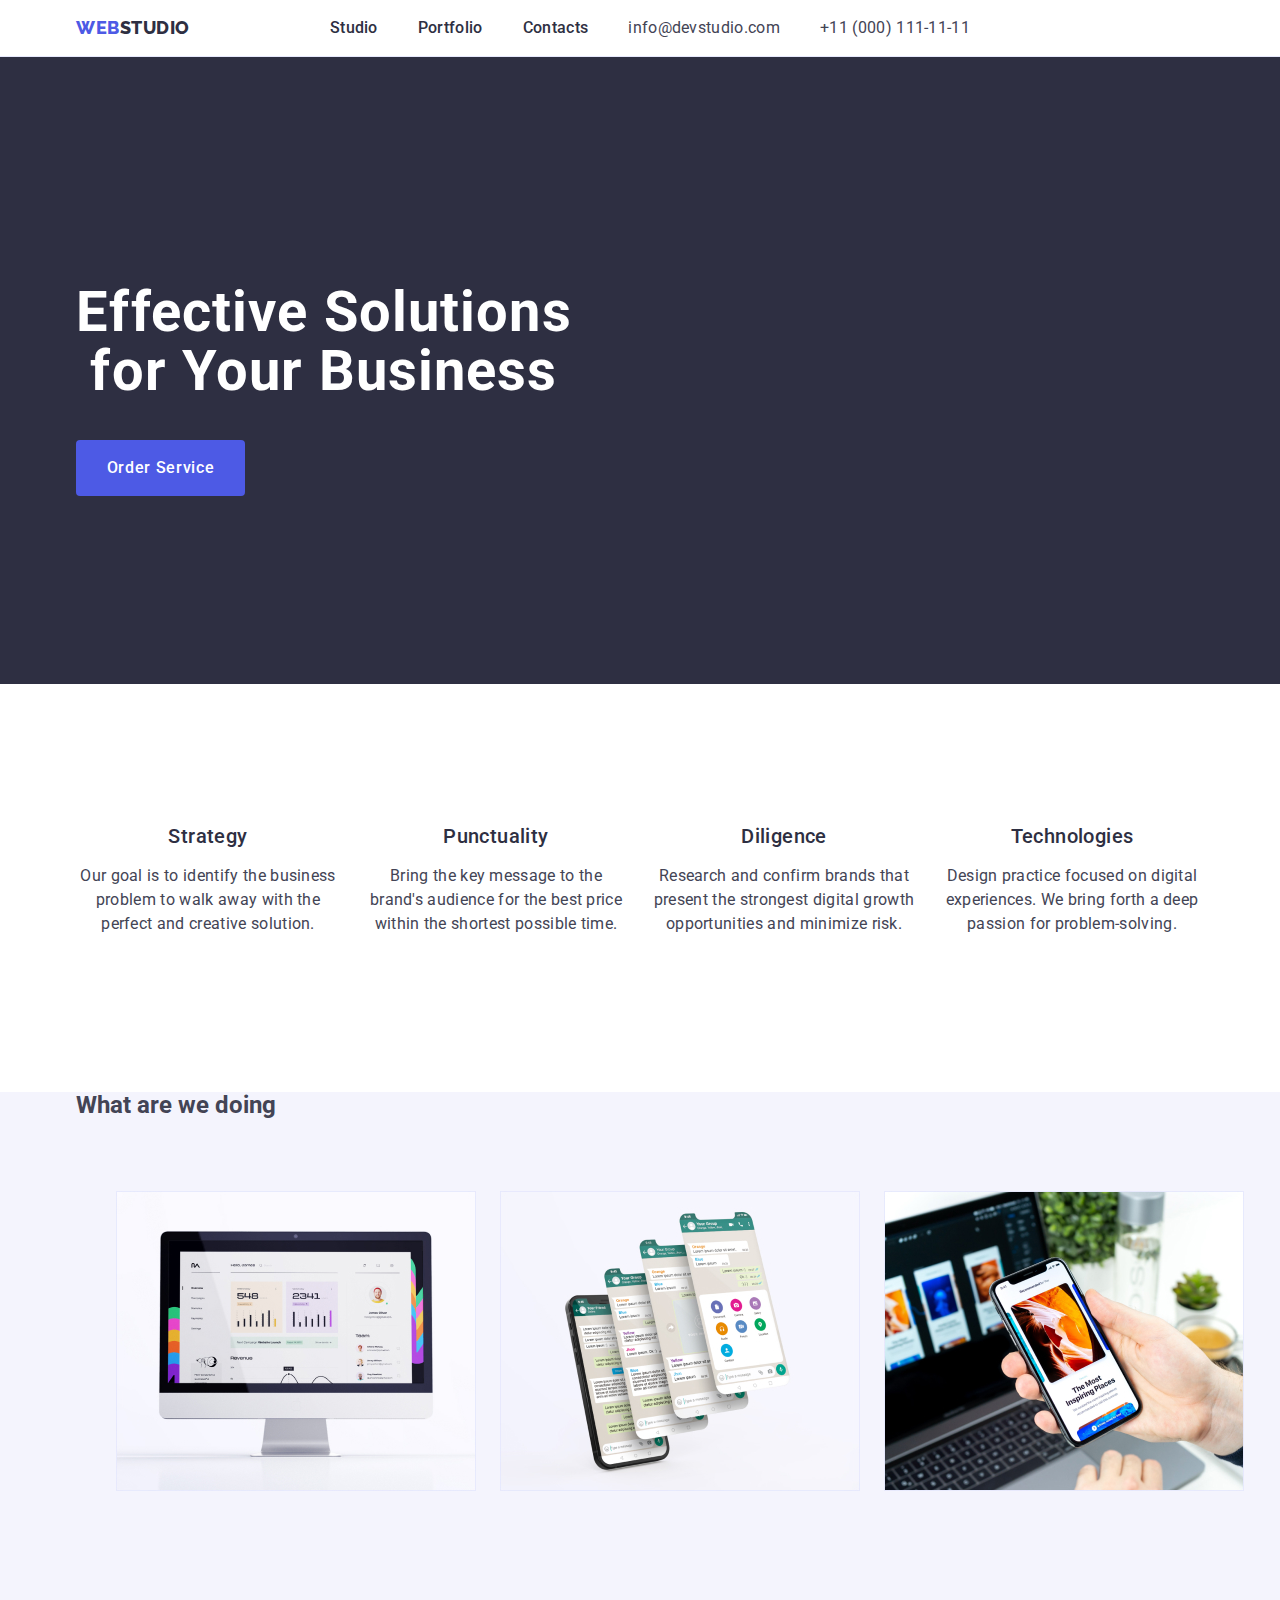
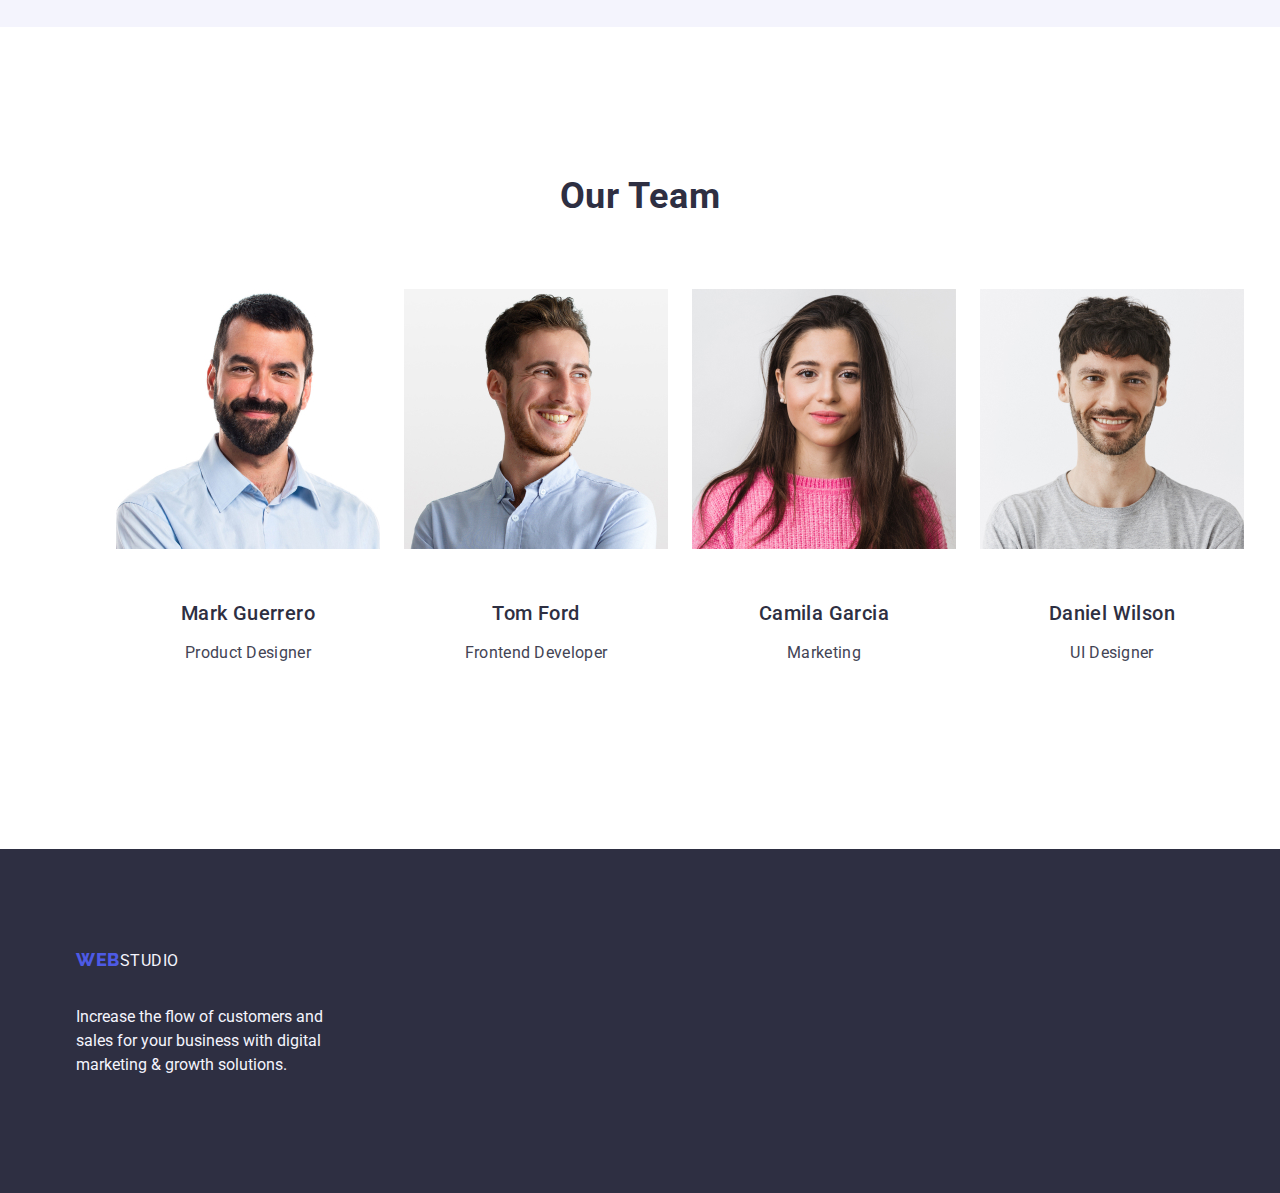
==== index.html @ 70e7e269 "ap" ====
<!DOCTYPE html>
<html lang="en">
<head>
    <meta charset="UTF-8">
    <meta http-equiv="X-UA-Compatible" content="IE=edge">
    <meta name="viewport" content="width-device-width, initial -scale-1.0">
    <meta
        name="description"
        content="Effective Solutions
        for Your Business"
    >
    <title>
        WebStudio
    </title>
    <link rel="preconnect" href="https://fonts.googleapis.com">
    <link rel="preconnect" href="https://fonts.gstatic.com" crossorigin>
    <link href="https://fonts.googleapis.com/css2?family=Raleway:wght@800&family=Roboto:wght@400;500;700&display=swap" rel="stylesheet">
    <link rel="stylesheet" href="https://cdnjs.cloudflare.com/ajax/libs/modern-normalize/1.1.0/modern-normalize.min.css"/>
    <link rel="icon" type="image/png" sizes="32x32" href="./images/favicon-32x32.png">
    <link rel="stylesheet" href="./css/styles.css">
    
</head>
<body>
    
    <header class="header">
        <div class="navigator container">

    

        <nav class="discript"> 
            <a class="logo link" href="./index.html">Web<span class="span link">Studio</span></a>
            
            <ul class="page list">
                <li>
                    <a class="nav link" href="./index.html">Studio</a>
                </li>
                <li>
                    <a class="nav link" href="./portfolio.html">Portfolio</a>
                </li>
                <li>
                     <a class="nav link" href="">Contacts</a>
                </li>
            </ul>
            
            
        </nav>
            <address>
                <ul class="contakts list">
                    <li>
                    <a class="contakt link" href="mailto:info@devstudio.com" target="_blank" rel="noopener noreferrer">info@devstudio.com</a>
                    </li>
                    <li>
                    <a class="contakt link" href="tel:+110001111111">+11 (000) 111-11-11</a>
                    </li>

                </ul>
            
            </address>
        </div>          
        
    </header>
    
    <main>
        
        <section class="hero">
            <div class="container">
            
            <h1 class="hero-solution">Effective Solutions
                for Your Business
            </h1>
            <button type="button" class="btn">Order Service</button>
            </div>
            

        </section>
        
        <section class="strategy">
            <div class="container">
            <h2 class="hidden" hidden>не може бути пустим </h2>
            <ul class="techno list">
                <li class="element">
                    <h3 class="name">Strategy</h3>
                    <p class="front">Our goal is to identify the business
                    problem to walk away with the perfect and creative solution.
                    </p>
                </li>
                <li class="element">
                    <h3 class="name">Punctuality</h3>
                    <p class="front">Bring the key message to the brand's audience for the best price within the shortest possible time.
                    </p>
                </li>
                <li class="element">
                    <h3 class="name">Diligence</h3>
                    <p class="front">Research and confirm brands that present the strongest digital growth opportunities and minimize risk.
                    </p>
                </li>
                <li class="element">
                    <h3 class="name">Technologies</h3>
                    <p class="front">Design practice focused on digital experiences. We bring forth a deep passion for problem-solving.           
                    </p>
                </li>
            </ul>
            </div>
            
            

        </section>
        <section class="foto">
            <div class="container">
            <h2 class="work">What are we doing</h2>
            <ul class="rectangle list">
                <li class="what">
                    <img  src="./images/Rectangle71.jpg" alt="Rectangle 71" width="360">
                </li>
                <li class="what">
                    <img  src="./images/Rectangle71(1).jpg" alt="Rectangle 71 (1)" width="360">
                </li>
                <li class="what">
                    <img  src="./images/Rectangle71(2).jpg" alt="Rectangle 7 (2)" width="360">
                </li>
            </ul>
            </div>
            
    
        </section>
        <section class="comand">
            <div class="container">
            <h2 class="team">Our Team</h2>
            <ul class="item list">
                <li class="team-item">
                
                    <img src="./images/img.jpg" alt="img.jpg" width="264">
                    <div class="people">
                
                    <h3 class="name">Mark Guerrero</h3>
                    <p class="front">Product Designer</p>
                    </div>
                </li>
                <li class="team-item">
                
                    <img src="./images/img(1).jpg" alt="img (1).jpg" width="264">
                    <div class="people">
                    <h3 class="name">Tom Ford</h3>
                    <p class="front">Frontend Developer</p>
                    </div>
                </li>
                <li class="team-item">
                
                    <img src="./images/img(2).jpg" alt="img (2).jpg" width="264">
                    <div class="people">
                    <h3 class="name">Camila Garcia</h3>
                    <p class="front">Marketing</p>
                    </div>
                </li>
                <li class="team-item">
                
                    <img src="./images/img(3).jpg" alt="img (3).jpg" width="264">
                    <div class="people">
                    <h3 class="name">Daniel Wilson</h3>
                    <p class="front">UI Designer</p>
                    </div>
                </li>
            </ul>
            </div>
            
            
            
            
                

        </section>
    </main>
    <footer class="footer">
        <div class="container">
        <a  href="./index.html" class="web link">Web<span class="studio link">Studio</span></a>                       
        <p class="text">Increase the flow of customers and sales for your business with digital marketing & growth solutions.</p>
        </div>  
        
        
    </footer>
    
        
</body>
</html>
---- css/styles.css ----
:root {
     --back-color: #ffffff;
     --navy-blue: #2e2f42;
     --cloud: #f4f4fd;
     --iris: #4d5ae5;
     --ocean: #404bbf;
     --slate: #434455;
}
body {
    font-family: "Roboto", sans-serif;
    color: var(--slate);
    background-color: var(--back-color);
    margin-left: auto;
    margin-right: auto;
    margin: 0%;
    padding: 0%;
}
.logo {
     font-family: "Raleway", sans-serif;
     font-weight: 800;
     font-size: 18px;
     line-height: 1.17;
      letter-spacing: 0.03em;
      text-transform: uppercase;
      color: var(--iris);
      margin-right: 76px;
}
img {
    display: block;
}
      
.link {
    text-decoration: none;
}

.span {
    color: var(--navy-blue);
   
}
.list {
     list-style: none;
}
.nav {
    font-weight: 500;
    font-size: 16px;
    line-height: 1.5;
    letter-spacing: 0.02em;
    color: var(--navy-blue);
    
 }
.nav:hover,
.nav:focus {
     color: var(--ocean) ;

}
.contakt {
    font-style: normal;
   
}
.contakt {
    font-size: 16px;
    line-height: 1.5;
    letter-spacing: 0.02em;
    color: var(--slate);
}
.contakt:hover,
.contakt:focus {
    color: var(--ocean);
}
.contakts {
    display: flex;
    gap: 40px;
}
.hero {
    background-color: var(--navy-blue);
    padding: 188px 0;
}
.hero-solution {
    font-size: 56px;
    line-height: 1.07;
    text-align: center;
    letter-spacing: 0.02em;
    color: var(--back-color);
    max-width: 496px; 
}
.btn {
    background-color: var(--iris);
    font-family: "Roboto", sans-serif;
    font-weight: 500;
    font-size: 16px;
    line-height: 1.5;
    letter-spacing: 0.04em;
    letter-spacing: 0.04em;
    color: var(--back-color);
    cursor: pointer;
    display: block;
    min-width: 169px;
    height: 56px;
    border: none;
    border-radius: 4px;
}
.btn:hover,
.btn:focus {
    background-color: var(--ocean);
}
.name {
    font-weight: 500;
    font-size: 20px;
    line-height: 1.2;
    letter-spacing: 0.02em;
    color: var(--navy-blue);
    margin-bottom: 8px;
    text-align: center;
    margin-bottom: 8px;
}
.front {
    font-size: 16px;
    line-height: 1.5;
    letter-spacing: 0.02em;
    color: var(--slate);
    text-align: center;
}
.team {
    font-size: 36px;
    line-height: 1.11;
    text-align: center;
    letter-spacing: 0.02em;
    text-transform: capitalize;
    color: var(--navy-blue);
    margin-bottom: 72px;
}
.foto {
    background-color: var(--cloud);
}
.foto-studio {
    background-color: var(-back-color);
}
.team-item {
    background-color: var(--back-color);
    flex-basis: calc((100% - 72px) / 4);
    border-radius: 0px 0px 4px 4px;
}
.footer {
    background-color: var(--navy-blue);
    padding: 100px 0;
    
}
.studio {
    color: var(--back-color);
}
.text {
    color: var(-cloud);
}
.portfolio {
    background-color: var(--cloud);
    font-family: "Roboto", sans-serif;
    font-weight: 500;
    font-size: 16px;
    line-height: 1.5;
    letter-spacing: 0.04em;
    color: var(--iris);
    cursor: pointer;
    padding: 12px 24px;
    border: 1px solid #e7e9fc;
    border-radius: 4px;    
}
.portfolio:hover,
.portfolio:focus {
    color: var(--back-color);
    background-color: var(--ocean);
    border: 1px solid transparent;
}
.footer-studio {
    color: var(--cloud);
}
.web {
    
    font-family: 'Raleway', sans-serif;
    font-weight: 800;
    font-size: 18px;
    line-height: 1.17;
    letter-spacing: 0.03em;
    text-transform: uppercase;
    color:  var(--iris);
    display: inline-block;
    margin-bottom: 16px;
}
.studio {
    color: var(--cloud);
    font-family: 'Roboto';
    font-style: normal;
    font-weight: 400;
    font-size: 16px;
    line-height: 24px;
} 
.text {
    font-family: 'Roboto';
    font-style: normal;
    font-weight: 400;
    font-size: 16px;
    line-height: 24px;
    color: var(--cloud);
    max-width: 264px;
}
.header {
    border-bottom: 1px solid #e7e9fc;

}
.navigator {
    display: flex;
    align-items: center;
}
.container {
    width: 1158px;
    padding: 0 15px;
    margin: 0 auto; 

}
.discript {
    display: flex;
    align-items: center;

}
.page {
    display: flex;
    gap: 40px;
}
.nav {
    padding: 24px 0;
}
.strategy {
    padding: 120px 0;
}
.techno {
    display: flex;
    gap: 24px;
    margin: 0;
    padding: 0;
}
.element {
    margin-right: 0px;
    flex-basis: calc((100% - 72px) / 4);
   
}
.comand {
    padding: 120px 0;
}
.foto {
    padding-bottom: 120px; 
}
.work {
    margin-bottom: 72px;
}
.rectangle {
    display: flex;
    gap: 24px;
}
.what {
    flex-basis: calc((100% - 72px) / 4);
}
.item {
    display: flex;
    gap: 24px;
}
.people {
    padding: 32px 16px;
    border-radius: 0px 0px 4px 4px;
}
.offer {
    padding: 96px 0 120px;
}
.port {
    display: flex;
    justify-content: center;
    gap: 24px;
    margin-bottom: 72px;
}
.discript {
    display: flex;
    flex-wrap: wrap;
    column-gap: 24px;
    row-gap: 48px
}
.bank {
   width: calc(100% - 48px) / 3;
}
.interface {
    padding: 32px 16px;
    border: 1px solid #e7e9fc;
    border-top: none; 
}
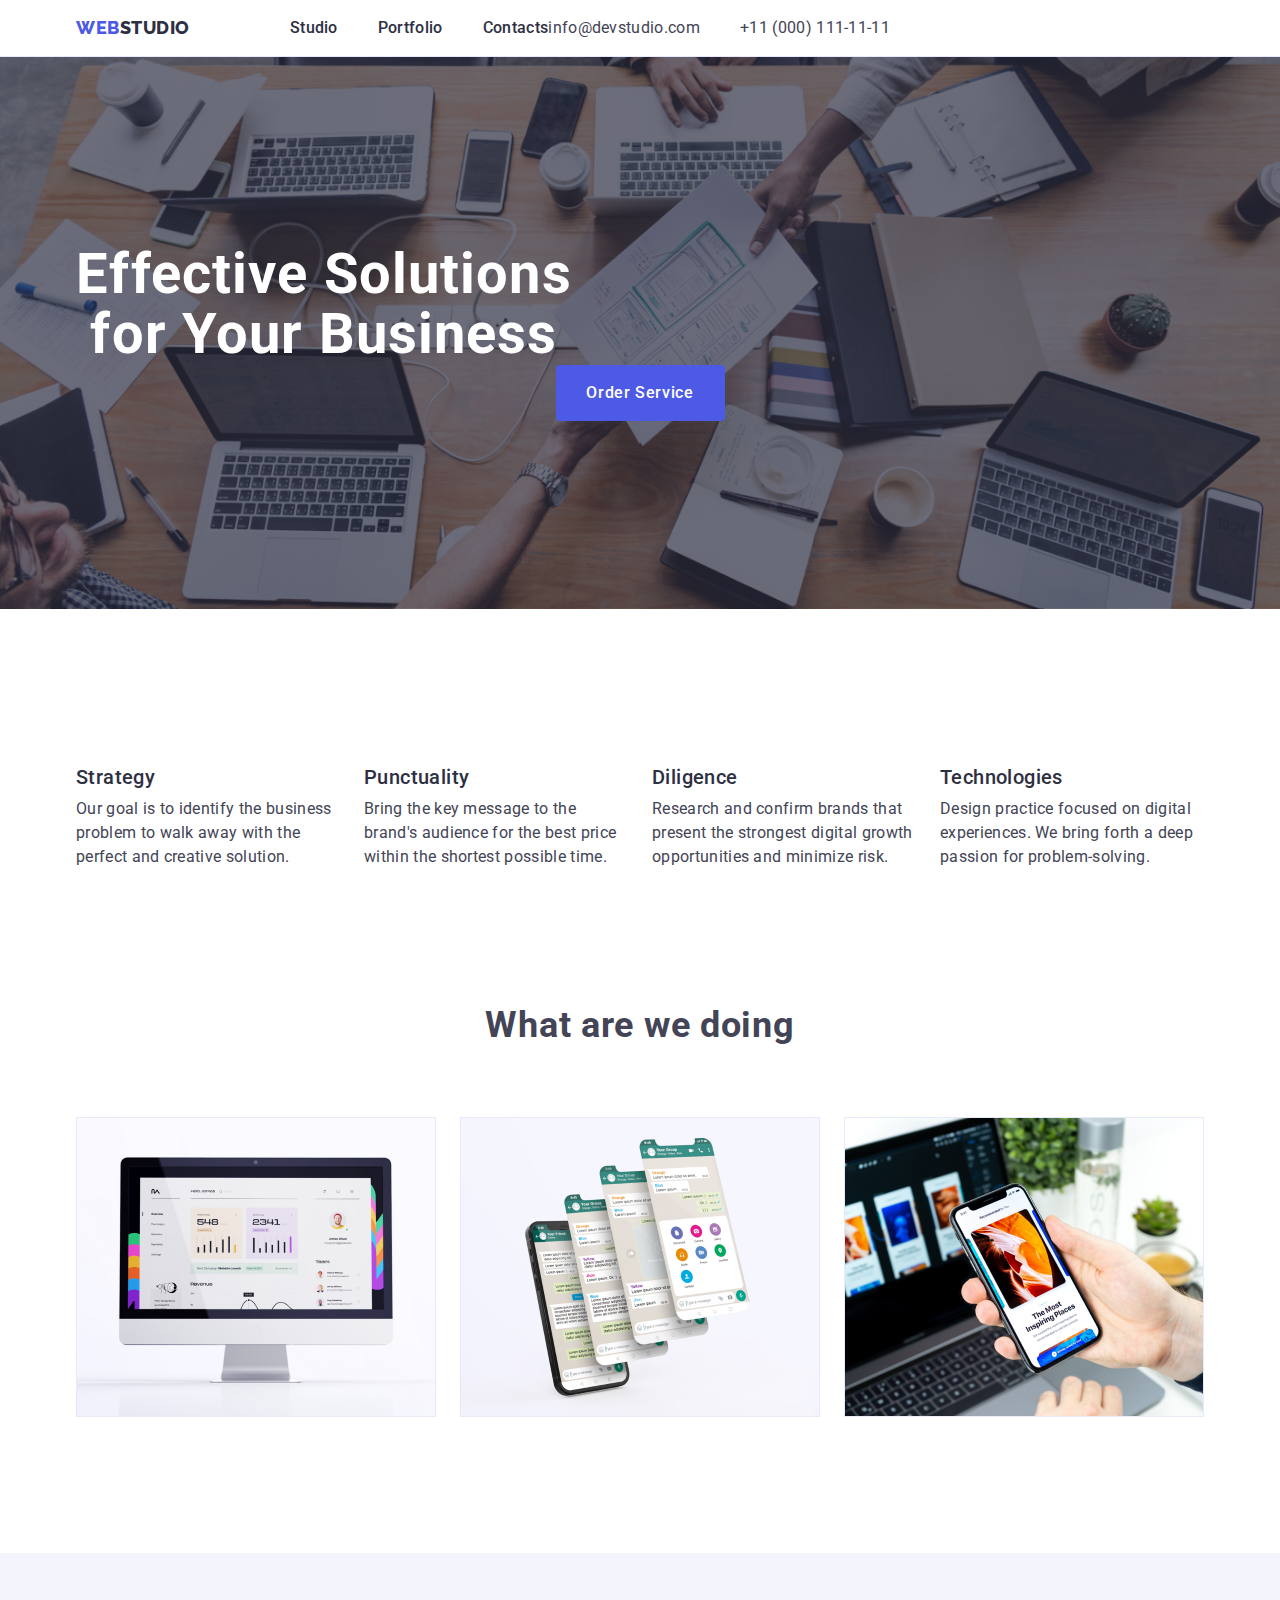
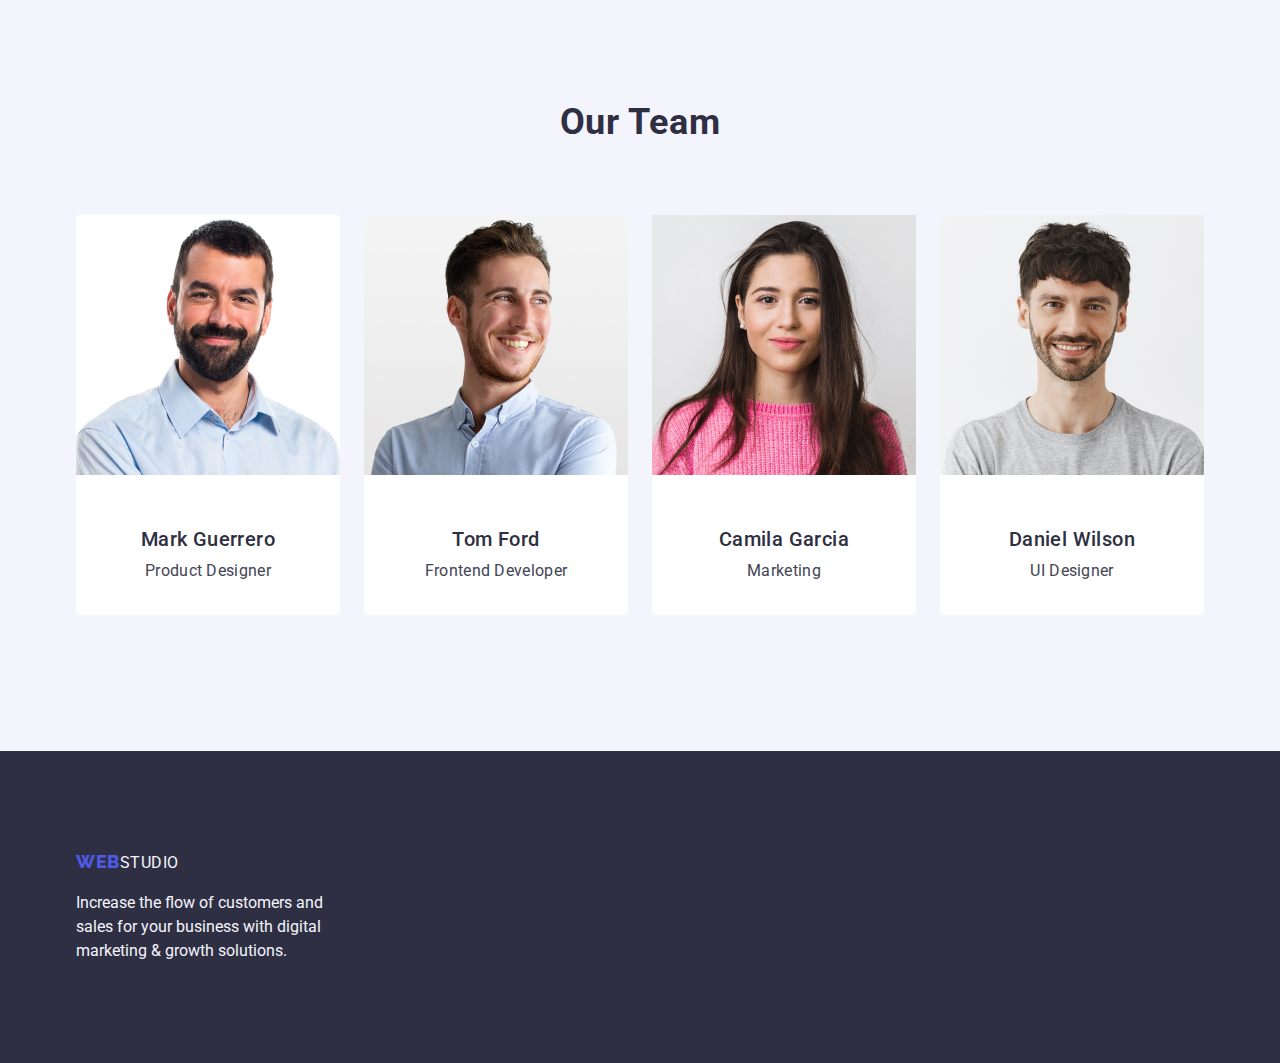
==== commit 84fdeb6d: "ap" ====
--- a/index.html
+++ b/index.html
@@ -79,24 +79,24 @@
             <h2 class="hidden" hidden>не може бути пустим </h2>
             <ul class="techno list">
                 <li class="element">
-                    <h3 class="name">Strategy</h3>
-                    <p class="front">Our goal is to identify the business
+                    <h3 class="name-class">Strategy</h3>
+                    <p class="front-class">Our goal is to identify the business
                     problem to walk away with the perfect and creative solution.
                     </p>
                 </li>
                 <li class="element">
-                    <h3 class="name">Punctuality</h3>
-                    <p class="front">Bring the key message to the brand's audience for the best price within the shortest possible time.
+                    <h3 class="name-class">Punctuality</h3>
+                    <p class="front-class">Bring the key message to the brand's audience for the best price within the shortest possible time.
                     </p>
                 </li>
                 <li class="element">
-                    <h3 class="name">Diligence</h3>
-                    <p class="front">Research and confirm brands that present the strongest digital growth opportunities and minimize risk.
+                    <h3 class="name-class">Diligence</h3>
+                    <p class="front-class">Research and confirm brands that present the strongest digital growth opportunities and minimize risk.
                     </p>
                 </li>
                 <li class="element">
-                    <h3 class="name">Technologies</h3>
-                    <p class="front">Design practice focused on digital experiences. We bring forth a deep passion for problem-solving.           
+                    <h3 class="name-class">Technologies</h3>
+                    <p class="front-class">Design practice focused on digital experiences. We bring forth a deep passion for problem-solving.           
                     </p>
                 </li>
             </ul>
--- a/css/styles.css
+++ b/css/styles.css
@@ -1,10 +1,10 @@
 :root {
-     --back-color: #ffffff;
-     --navy-blue: #2e2f42;
-     --cloud: #f4f4fd;
-     --iris: #4d5ae5;
-     --ocean: #404bbf;
-     --slate: #434455;
+    --back-color: #ffffff;
+    --navy-blue: #2e2f42;
+    --cloud: #f4f4fd;
+    --iris: #4d5ae5;
+    --ocean: #404bbf;
+    --slate: #434455;
 }
 body {
     font-family: "Roboto", sans-serif;
@@ -16,14 +16,14 @@
     padding: 0%;
 }
 .logo {
-     font-family: "Raleway", sans-serif;
-     font-weight: 800;
-     font-size: 18px;
-     line-height: 1.17;
-      letter-spacing: 0.03em;
-      text-transform: uppercase;
-      color: var(--iris);
-      margin-right: 76px;
+    font-family: "Raleway", sans-serif;
+    font-weight: 800;
+    font-size: 18px;
+    line-height: 1.17;
+    letter-spacing: 0.03em;
+    text-transform: uppercase;
+    color: var(--iris);
+    margin-right: 76px;
 }
 img {
     display: block;
@@ -46,6 +46,7 @@
     line-height: 1.5;
     letter-spacing: 0.02em;
     color: var(--navy-blue);
+    margin-right: auto;
     
  }
 .nav:hover,
@@ -62,6 +63,9 @@
     line-height: 1.5;
     letter-spacing: 0.02em;
     color: var(--slate);
+    margin-right: 0;
+    
+    
 }
 .contakt:hover,
 .contakt:focus {
@@ -70,10 +74,21 @@
 .contakts {
     display: flex;
     gap: 40px;
+    margin-left: auto;
+    padding: 0;
+    
+    
+     
 }
 .hero {
     background-color: var(--navy-blue);
     padding: 188px 0;
+    background-image: linear-gradient(rgba(46, 47, 66, 0.7), rgba(46, 47, 66, 0.7)), url(../images2/people-office1.jpg);
+    max-width: 1440px;
+    background-repeat: no-repeat;
+    background-position: center;
+    background-size: cover;
+    
 }
 .hero-solution {
     font-size: 56px;
@@ -82,6 +97,7 @@
     letter-spacing: 0.02em;
     color: var(--back-color);
     max-width: 496px; 
+    margin: 0;
 }
 .btn {
     background-color: var(--iris);
@@ -98,6 +114,7 @@
     height: 56px;
     border: none;
     border-radius: 4px;
+    margin: auto;
 }
 .btn:hover,
 .btn:focus {
@@ -109,16 +126,38 @@
     line-height: 1.2;
     letter-spacing: 0.02em;
     color: var(--navy-blue);
+    text-align: center;
     margin-bottom: 8px;
-    text-align: center;
+   
+
+    
+}
+.front {
+    font-size: 16px;
+    line-height: 1.5;
+    letter-spacing: 0.02em;
+    color: var(--slate);
+    text-align: center;
+    margin: 0;
+    
+}
+.name-class {
+    font-weight: 500;
+    font-size: 20px;
+    line-height: 1.2;
+    letter-spacing: 0.02em;
+    color: var(--navy-blue);
+    text-align: left;
     margin-bottom: 8px;
-}
-.front {
+    
+}
+.front-class {
     font-size: 16px;
     line-height: 1.5;
     letter-spacing: 0.02em;
     color: var(--slate);
-    text-align: center;
+    text-align: left;
+    margin: 0;
 }
 .team {
     font-size: 36px;
@@ -128,9 +167,11 @@
     text-transform: capitalize;
     color: var(--navy-blue);
     margin-bottom: 72px;
+    text-align: center;
+   
 }
 .foto {
-    background-color: var(--cloud);
+    
 }
 .foto-studio {
     background-color: var(-back-color);
@@ -150,6 +191,7 @@
 }
 .text {
     color: var(-cloud);
+    margin: 0;
 }
 .portfolio {
     background-color: var(--cloud);
@@ -204,6 +246,7 @@
 }
 .header {
     border-bottom: 1px solid #e7e9fc;
+    box-shadow: 0px 2px 1px rgba(46, 47, 66, 0.08), 0px 1px 1px rgba(46, 47, 66, 0.16), 0px 1px 6px rgba(46, 47, 66, 0.08);
 
 }
 .navigator {
@@ -219,11 +262,13 @@
 .discript {
     display: flex;
     align-items: center;
+    margin: 0%;
 
 }
 .page {
     display: flex;
     gap: 40px;
+    padding: 0;
 }
 .nav {
     padding: 24px 0;
@@ -234,26 +279,38 @@
 .techno {
     display: flex;
     gap: 24px;
-    margin: 0;
-    padding: 0;
+    padding: 0;
+   
 }
 .element {
     margin-right: 0px;
     flex-basis: calc((100% - 72px) / 4);
    
+   
 }
 .comand {
     padding: 120px 0;
+    background-color: var(--cloud);
 }
 .foto {
     padding-bottom: 120px; 
 }
 .work {
+    font-family: 'Roboto';
+    text-align: center;
+    letter-spacing: 0.02em;
+    font-style: normal;
+    font-weight: 700;
+    font-size: 36px;
+    line-height: 40px;
+    margin: 0;
     margin-bottom: 72px;
 }
 .rectangle {
     display: flex;
     gap: 24px;
+    margin-left: auto;
+    padding: 0;
 }
 .what {
     flex-basis: calc((100% - 72px) / 4);
@@ -261,6 +318,7 @@
 .item {
     display: flex;
     gap: 24px;
+    padding: 0;
 }
 .people {
     padding: 32px 16px;
@@ -274,15 +332,20 @@
     justify-content: center;
     gap: 24px;
     margin-bottom: 72px;
+    padding: 0;
 }
 .discript {
     display: flex;
     flex-wrap: wrap;
     column-gap: 24px;
-    row-gap: 48px
-}
+    row-gap: 48px;
+    position: initial;
+    margin: 0%;
+    padding: 0%;
+    
+}   
 .bank {
-   width: calc(100% - 48px) / 3;
+   width: calc((100% - 48px) / 3);
 }
 .interface {
     padding: 32px 16px;
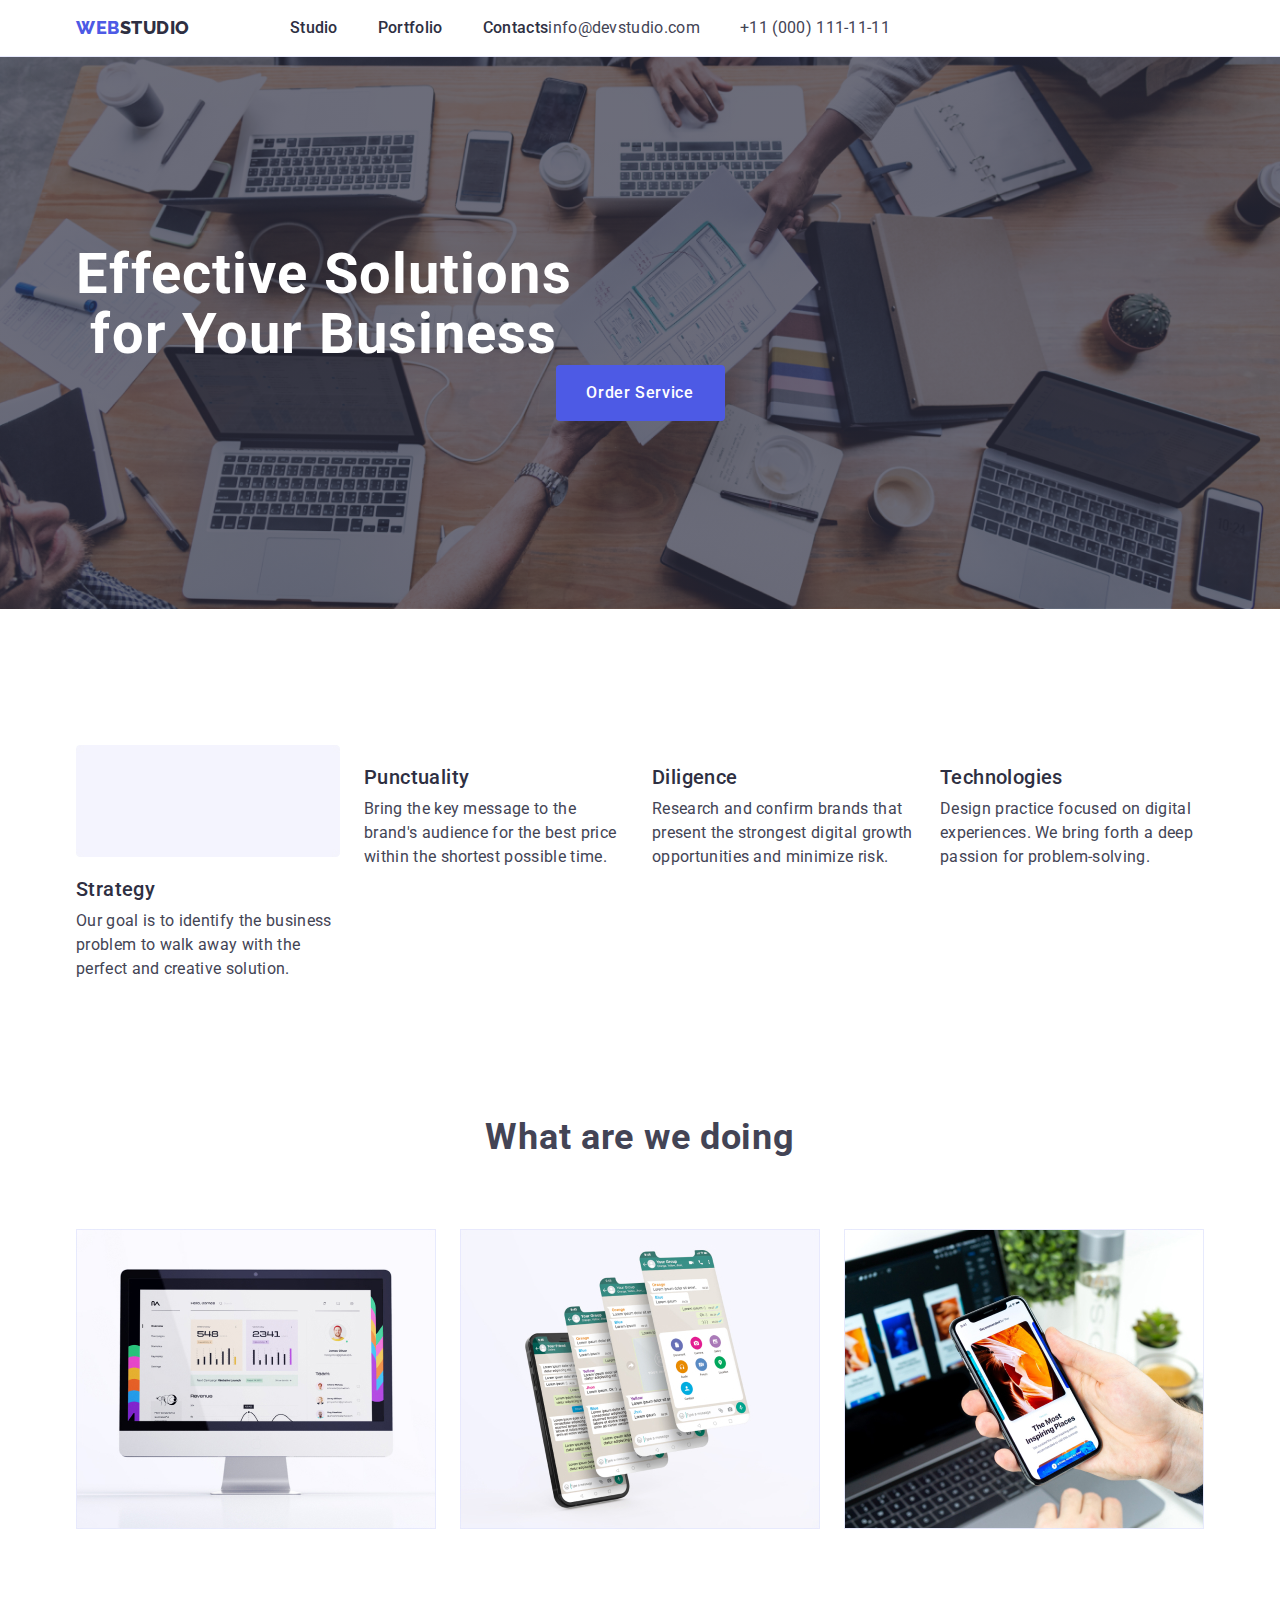
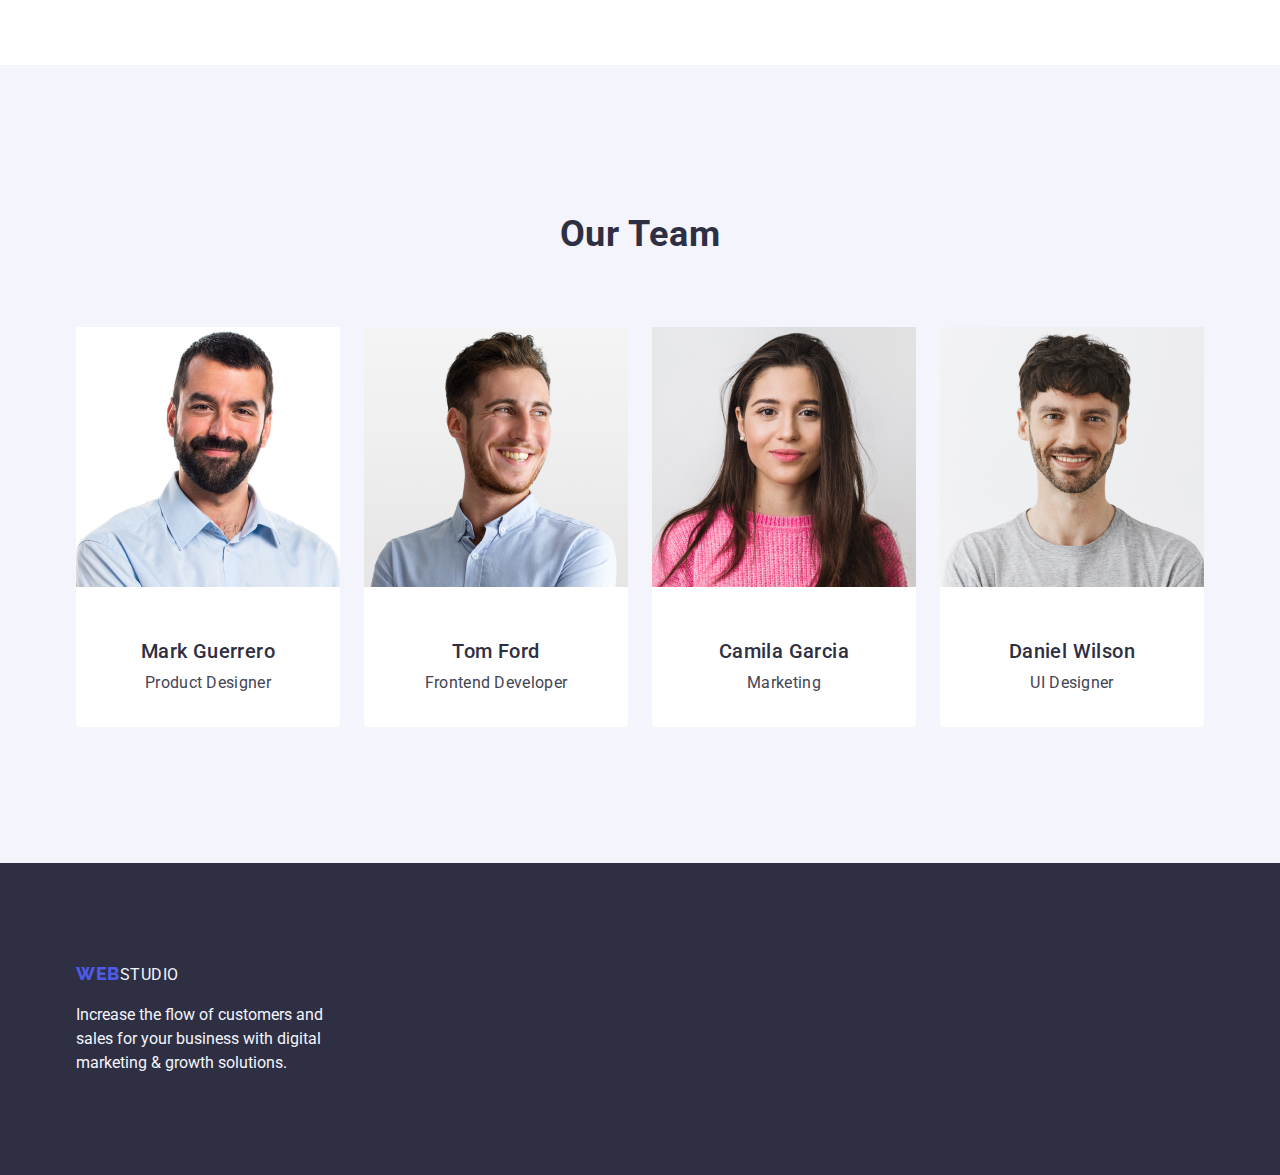
==== commit a00089ec: "ap" ====
--- a/index.html
+++ b/index.html
@@ -79,6 +79,9 @@
             <h2 class="hidden" hidden>не може бути пустим </h2>
             <ul class="techno list">
                 <li class="element">
+                    <div>
+                        <img src="./images3/Rectangle3.jpg">
+                    </div>
                     <h3 class="name-class">Strategy</h3>
                     <p class="front-class">Our goal is to identify the business
                     problem to walk away with the perfect and creative solution.
--- a/css/styles.css
+++ b/css/styles.css
@@ -31,7 +31,7 @@
       
 .link {
     text-decoration: none;
-}
+}    
 
 .span {
     color: var(--navy-blue);
@@ -204,13 +204,14 @@
     cursor: pointer;
     padding: 12px 24px;
     border: 1px solid #e7e9fc;
-    border-radius: 4px;    
-}
+    border-radius: 4px;
+}   
 .portfolio:hover,
 .portfolio:focus {
     color: var(--back-color);
     background-color: var(--ocean);
     border: 1px solid transparent;
+    box-shadow: 0px 3px 1px rgba(0, 0, 0, 0.1), 0px 2px 1px rgba(0, 0, 0, 0.08), 0px 2px 2px rgba(0, 0, 0, 0.12);
 }
 .footer-studio {
     color: var(--cloud);
@@ -346,7 +347,13 @@
 }   
 .bank {
    width: calc((100% - 48px) / 3);
-}
+   display: block;
+}
+.bank:hover,
+.bank:focus {
+    box-shadow: 0px 1px 6px rgba(46, 47, 66, 0.08), 0px 1px 1px rgba(46, 47, 66, 0.16), 0px 2px 1px rgba(46, 47, 66, 0.08);
+}
+    
 .interface {
     padding: 32px 16px;
     border: 1px solid #e7e9fc;
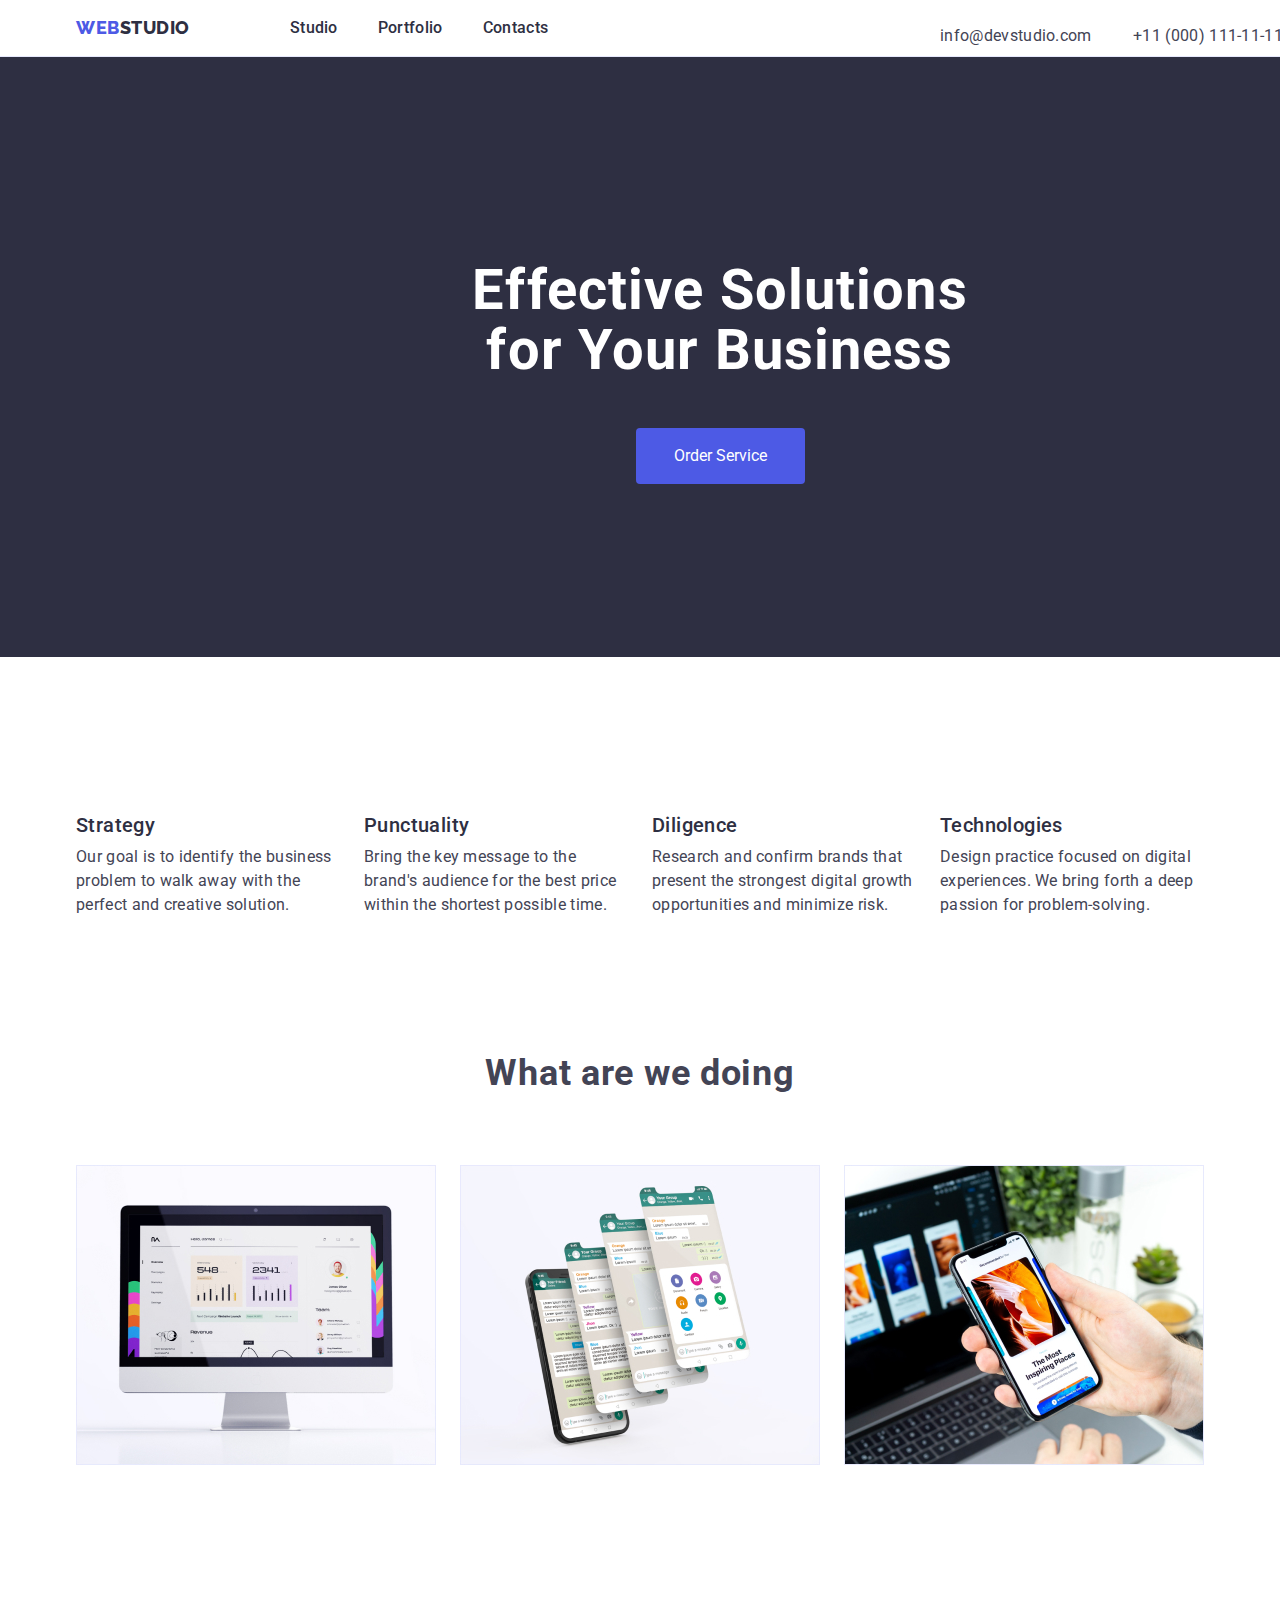
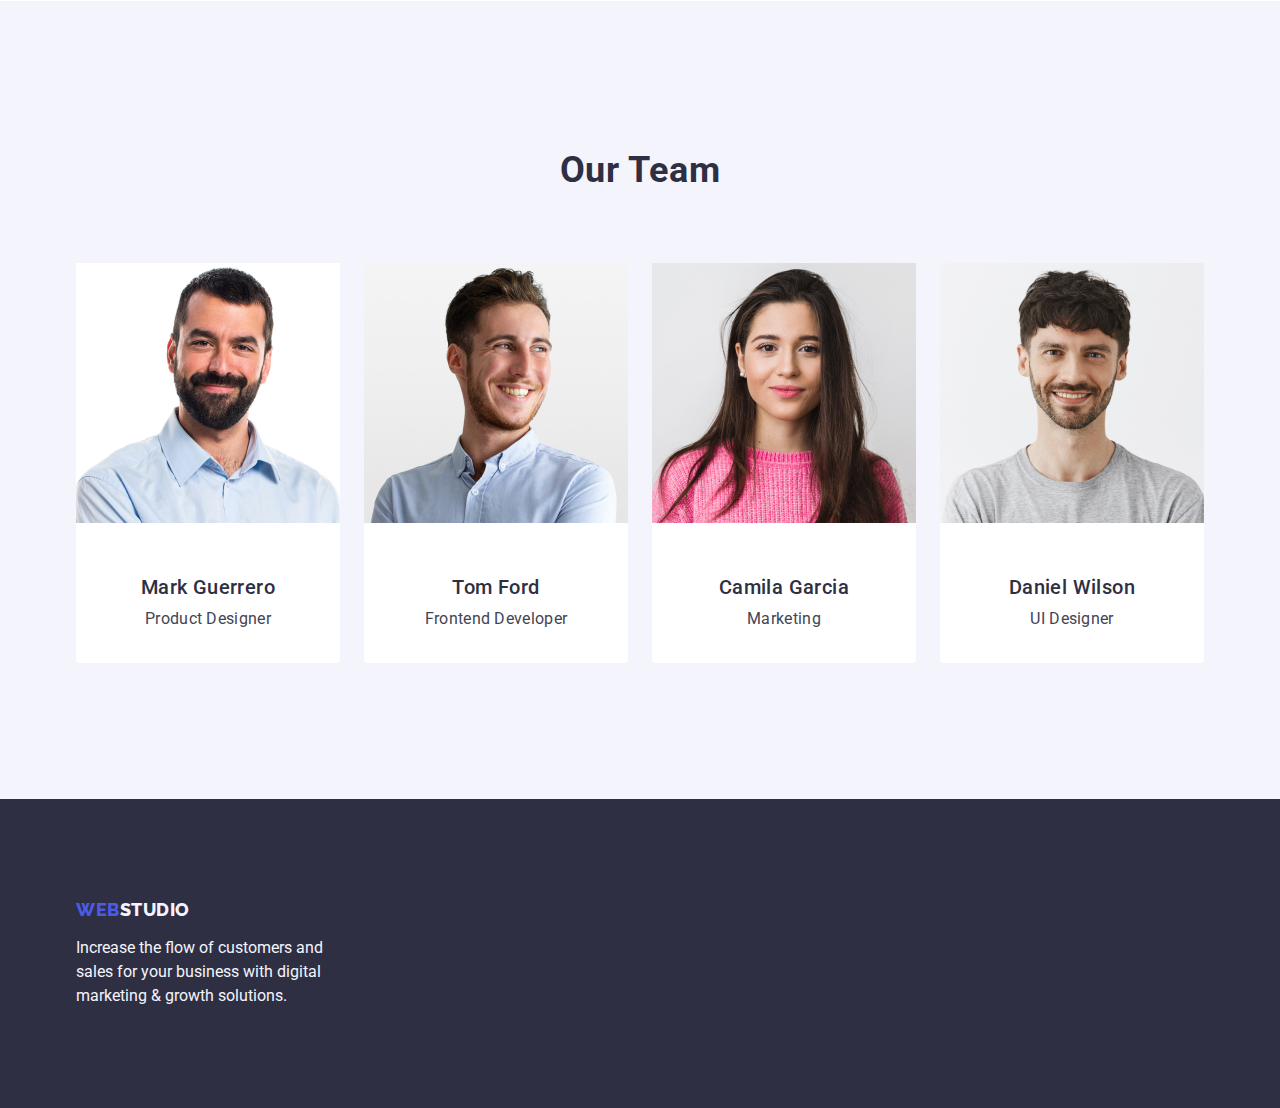
==== commit f5857252: "ap" ====
--- a/index.html
+++ b/index.html
@@ -47,10 +47,10 @@
             <address>
                 <ul class="contakts list">
                     <li>
-                    <a class="contakt link" href="mailto:info@devstudio.com" target="_blank" rel="noopener noreferrer">info@devstudio.com</a>
+                    <a class="mail link" href="mailto:info@devstudio.com" target="_blank" rel="noopener noreferrer">info@devstudio.com</a>
                     </li>
                     <li>
-                    <a class="contakt link" href="tel:+110001111111">+11 (000) 111-11-11</a>
+                    <a class="tel link" href="tel:+110001111111">+11 (000) 111-11-11</a>
                     </li>
 
                 </ul>
@@ -76,12 +76,9 @@
         
         <section class="strategy">
             <div class="container">
-            <h2 class="hidden" hidden>не може бути пустим </h2>
+            <h2 class="hidden" hidden>стратегія </h2>
             <ul class="techno list">
                 <li class="element">
-                    <div>
-                        <img src="./images3/Rectangle3.jpg">
-                    </div>
                     <h3 class="name-class">Strategy</h3>
                     <p class="front-class">Our goal is to identify the business
                     problem to walk away with the perfect and creative solution.
--- a/css/styles.css
+++ b/css/styles.css
@@ -5,6 +5,9 @@
     --iris: #4d5ae5;
     --ocean: #404bbf;
     --slate: #434455;
+}
+* {
+    box-sizing: border-box;
 }
 body {
     font-family: "Roboto", sans-serif;
@@ -31,7 +34,7 @@
       
 .link {
     text-decoration: none;
-}    
+}
 
 .span {
     color: var(--navy-blue);
@@ -54,64 +57,103 @@
      color: var(--ocean) ;
 
 }
-.contakt {
-    font-style: normal;
-   
-}
-.contakt {
+.mail {
+    font-style: normal;
+   
+}
+.mail {
     font-size: 16px;
     line-height: 1.5;
     letter-spacing: 0.02em;
     color: var(--slate);
     margin-right: 0;
-    
-    
-}
-.contakt:hover,
-.contakt:focus {
+    position: absolute;
+    width: 153px;
+    height: 24px;
+    left: 940px;
+    top: 24px;
+    font-family: 'Roboto';
+    font-style: normal;
+    font-weight: 400;
+    font-size: 16px;
+    line-height: 24px;
+    letter-spacing: 0.02em;      
+}
+.mail:hover,
+.mail:focus {
     color: var(--ocean);
 }
+.tel {
+    font-style: normal;
+}
+.tel{
+    position: absolute;
+    width: 151px;
+    height: 24px;
+    left: 1133px;
+    top: 24px;
+    font-family: 'Roboto';
+    font-style: normal;
+    font-weight: 400;
+    font-size: 16px;
+    line-height: 24px;
+    letter-spacing: 0.02em;
+    color: var(--slate);
+}
+.tel:hover,
+.tel:focus{
+    color: var(--ocean);
+}
+
 .contakts {
-    display: flex;
-    gap: 40px;
-    margin-left: auto;
-    padding: 0;
-    
-    
-     
+    padding: 0;
+    display: flex;
+    gap: 40px;    
 }
 .hero {
     background-color: var(--navy-blue);
+    width: 1440px;
+    height: 600px;
+    left: 0px;
+    top: 72px;
     padding: 188px 0;
-    background-image: linear-gradient(rgba(46, 47, 66, 0.7), rgba(46, 47, 66, 0.7)), url(../images2/people-office1.jpg);
-    max-width: 1440px;
-    background-repeat: no-repeat;
-    background-position: center;
-    background-size: cover;
-    
 }
 .hero-solution {
+    position: absolute;
+    width: 496px;
+    height: 120px;
+    left: 472px;
+    top: 260px;
+    font-family: 'Roboto';
+    font-style: normal;
+    font-weight: 700;
     font-size: 56px;
-    line-height: 1.07;
+    line-height: 60px;
     text-align: center;
     letter-spacing: 0.02em;
     color: var(--back-color);
-    max-width: 496px; 
-    margin: 0;
+    margin: 0;
+    max-width: 496px;
+    
+    
 }
 .btn {
     background-color: var(--iris);
     font-family: "Roboto", sans-serif;
-    font-weight: 500;
-    font-size: 16px;
-    line-height: 1.5;
-    letter-spacing: 0.04em;
-    letter-spacing: 0.04em;
+    display: flex;
+    flex-direction: row;
+    align-items: flex-start;
+    padding: 16px 32px;
+    gap: 10px;
+    position: absolute;
+    width: 169px;
+    height: 56px;
+    left: 636px;
+    top: 428px;
     color: var(--back-color);
     cursor: pointer;
     display: block;
     min-width: 169px;
-    height: 56px;
     border: none;
     border-radius: 4px;
     margin: auto;
@@ -186,9 +228,7 @@
     padding: 100px 0;
     
 }
-.studio {
-    color: var(--back-color);
-}
+
 .text {
     color: var(-cloud);
     margin: 0;
@@ -204,14 +244,13 @@
     cursor: pointer;
     padding: 12px 24px;
     border: 1px solid #e7e9fc;
-    border-radius: 4px;
-}   
+    border-radius: 4px;    
+}
 .portfolio:hover,
 .portfolio:focus {
     color: var(--back-color);
     background-color: var(--ocean);
     border: 1px solid transparent;
-    box-shadow: 0px 3px 1px rgba(0, 0, 0, 0.1), 0px 2px 1px rgba(0, 0, 0, 0.08), 0px 2px 2px rgba(0, 0, 0, 0.12);
 }
 .footer-studio {
     color: var(--cloud);
@@ -230,11 +269,14 @@
 }
 .studio {
     color: var(--cloud);
-    font-family: 'Roboto';
-    font-style: normal;
-    font-weight: 400;
-    font-size: 16px;
-    line-height: 24px;
+    width: 71px;
+    font-family: 'Raleway';
+    font-style: normal;
+    font-weight: 800;
+    font-size: 18px;
+    line-height: 21px;  
+    letter-spacing: 0.03em;
+    text-transform: uppercase;
 } 
 .text {
     font-family: 'Roboto';
@@ -247,7 +289,6 @@
 }
 .header {
     border-bottom: 1px solid #e7e9fc;
-    box-shadow: 0px 2px 1px rgba(46, 47, 66, 0.08), 0px 1px 1px rgba(46, 47, 66, 0.16), 0px 1px 6px rgba(46, 47, 66, 0.08);
 
 }
 .navigator {
@@ -341,19 +382,12 @@
     column-gap: 24px;
     row-gap: 48px;
     position: initial;
-    margin: 0%;
     padding: 0%;
     
 }   
 .bank {
    width: calc((100% - 48px) / 3);
-   display: block;
-}
-.bank:hover,
-.bank:focus {
-    box-shadow: 0px 1px 6px rgba(46, 47, 66, 0.08), 0px 1px 1px rgba(46, 47, 66, 0.16), 0px 2px 1px rgba(46, 47, 66, 0.08);
-}
-    
+}
 .interface {
     padding: 32px 16px;
     border: 1px solid #e7e9fc;
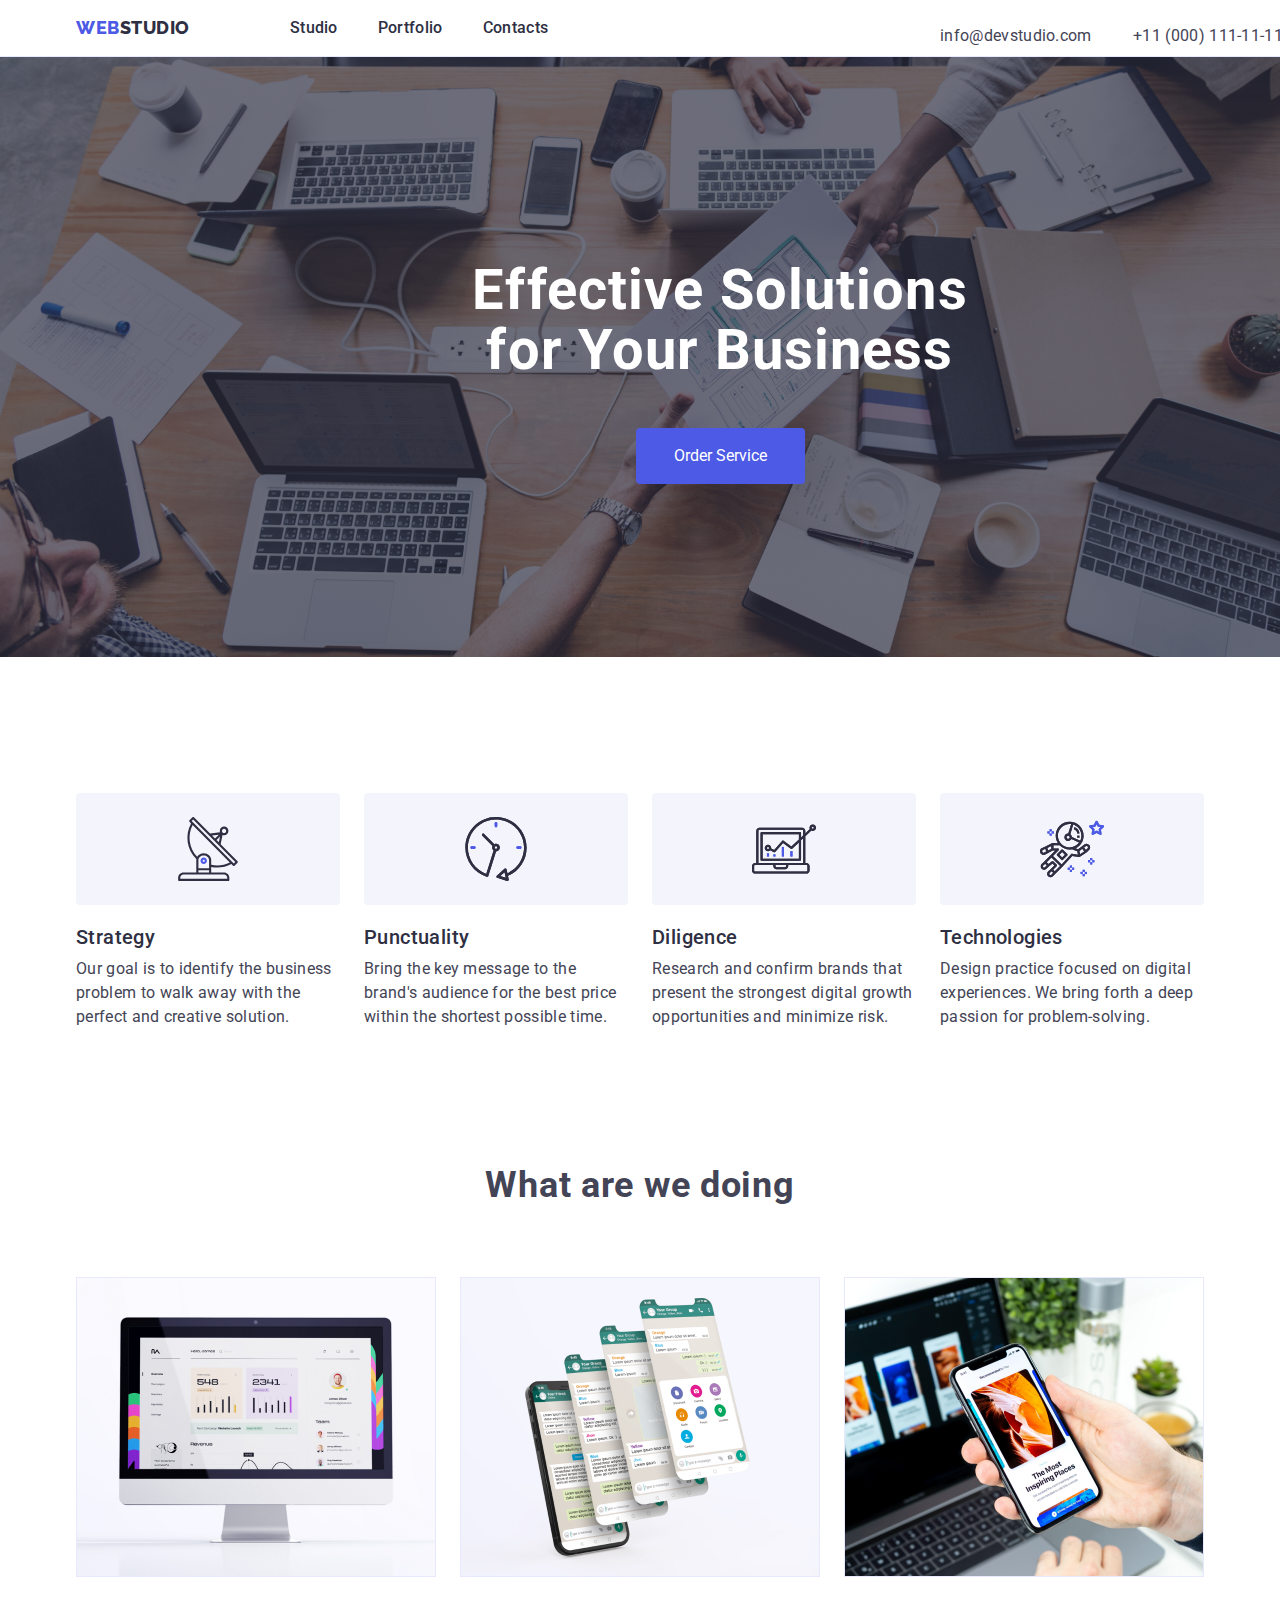
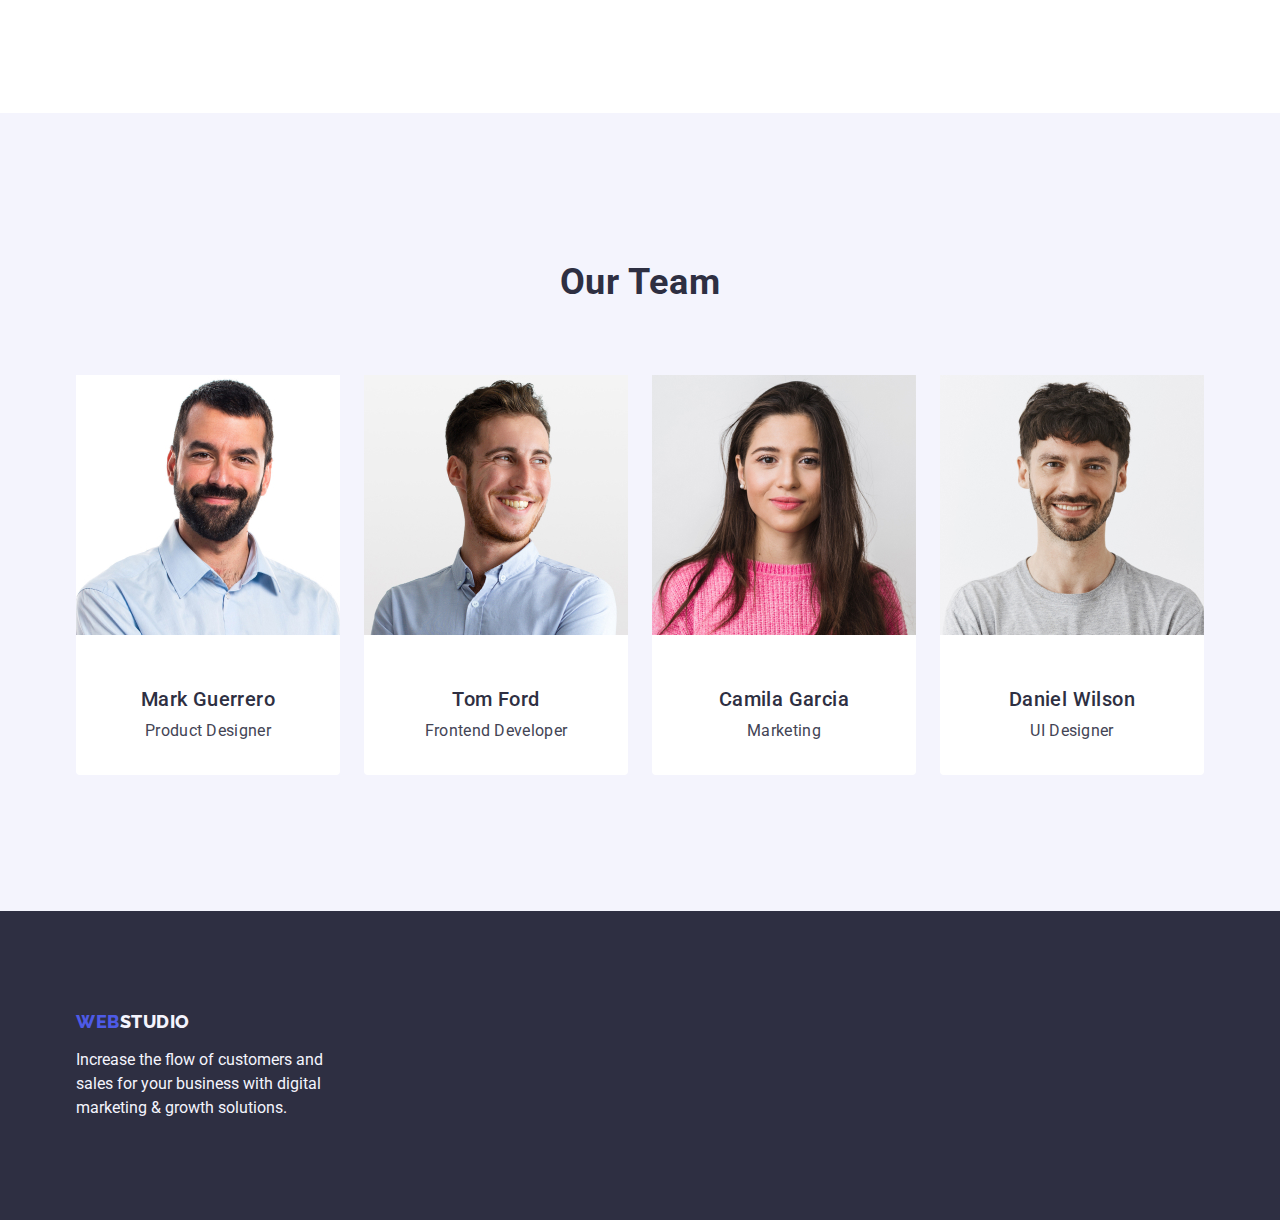
==== commit eab1355a: "ap" ====
--- a/index.html
+++ b/index.html
@@ -79,22 +79,44 @@
             <h2 class="hidden" hidden>стратегія </h2>
             <ul class="techno list">
                 <li class="element">
+                    <div class="icon">
+                        <svg width="64" height="64">
+                            <use href="./images3/antenna11.svg"></use>
+                        </svg>
+                    </div>
                     <h3 class="name-class">Strategy</h3>
                     <p class="front-class">Our goal is to identify the business
                     problem to walk away with the perfect and creative solution.
                     </p>
-                </li>
-                <li class="element">
+                    
+                </li>
+                <li class="element">
+                    <div class="icon-clock">
+                      <svg width="64" height="64">
+                            <use href="./images3/clock1.svg"></use>
+                        </svg>  
+                    </div>
                     <h3 class="name-class">Punctuality</h3>
                     <p class="front-class">Bring the key message to the brand's audience for the best price within the shortest possible time.
                     </p>
-                </li>
-                <li class="element">
+                    
+                </li>
+                <li class="element">
+                    <div class="icon-diagram">
+                      <svg width="64" height="64">
+                            <use href="./images3/diagram1.svg"></use>
+                        </svg>  
+                    </div>
                     <h3 class="name-class">Diligence</h3>
                     <p class="front-class">Research and confirm brands that present the strongest digital growth opportunities and minimize risk.
                     </p>
                 </li>
                 <li class="element">
+                    <div class="icon-cosmo">
+                      <svg width="64" height="64">
+                            <use href="./images3/astronaut1.svg"></use>
+                        </svg> 
+                    </div> 
                     <h3 class="name-class">Technologies</h3>
                     <p class="front-class">Design practice focused on digital experiences. We bring forth a deep passion for problem-solving.           
                     </p>
--- a/css/styles.css
+++ b/css/styles.css
@@ -117,6 +117,11 @@
     left: 0px;
     top: 72px;
     padding: 188px 0;
+    background-image: linear-gradient(rgba(46, 47, 66, 0.7), rgba(46, 47, 66, 0.7)), url(../images2/people-office1.jpg);
+    max-width: 1440px;
+    background-repeat: no-repeat;
+    background-position: center;
+    background-size: cover; 
 }
 .hero-solution {
     position: absolute;
@@ -289,6 +294,7 @@
 }
 .header {
     border-bottom: 1px solid #e7e9fc;
+    box-shadow: 0px 2px 1px rgba(46, 47, 66, 0.08), 0px 1px 1px rgba(46, 47, 66, 0.16), 0px 1px 6px rgba(46, 47, 66, 0.08);
 
 }
 .navigator {
@@ -393,5 +399,60 @@
     border: 1px solid #e7e9fc;
     border-top: none; 
 }
-
-
+.icon {
+    background-image: url(../images3/antenna1.svg);
+    background-repeat: no-repeat;
+    background-position: center;
+    top: 0%;
+    bottom: 0%; 
+    background-color: #f4f4fd;
+    display: flex;
+    align-items: center;
+    justify-content: center;
+    height: 112px;
+    border-radius: 4px;
+    margin-bottom: 8px;
+}
+.icon-clock {
+    background-image: url(../images3/clock1.svg);
+    background-repeat: no-repeat;
+    background-position: center;
+    top: 0%;
+    bottom: 0%; 
+    background-color: #f4f4fd;
+    display: flex;
+    align-items: center;
+    justify-content: center;
+    height: 112px;
+    border-radius: 4px;
+    margin-bottom: 8px;
+}
+.icon-diagram {
+    background-image: url(../images3/diagram1.svg);
+    background-repeat: no-repeat;
+    background-position: center;
+    top: 0%;
+    bottom: 0%; 
+    background-color: #f4f4fd;
+    display: flex;
+    align-items: center;
+    justify-content: center;
+    height: 112px;
+    border-radius: 4px;
+    margin-bottom: 8px;
+}
+.icon-cosmo {
+    background-image: url(../images3/astronaut1.svg);
+    background-repeat: no-repeat;
+    background-position: center;
+    top: 0%;
+    bottom: 0%; 
+    background-color: #f4f4fd;
+    display: flex;
+    align-items: center;
+    justify-content: center;
+    height: 112px;
+    border-radius: 4px;
+    margin-bottom: 8px;
+}
+
